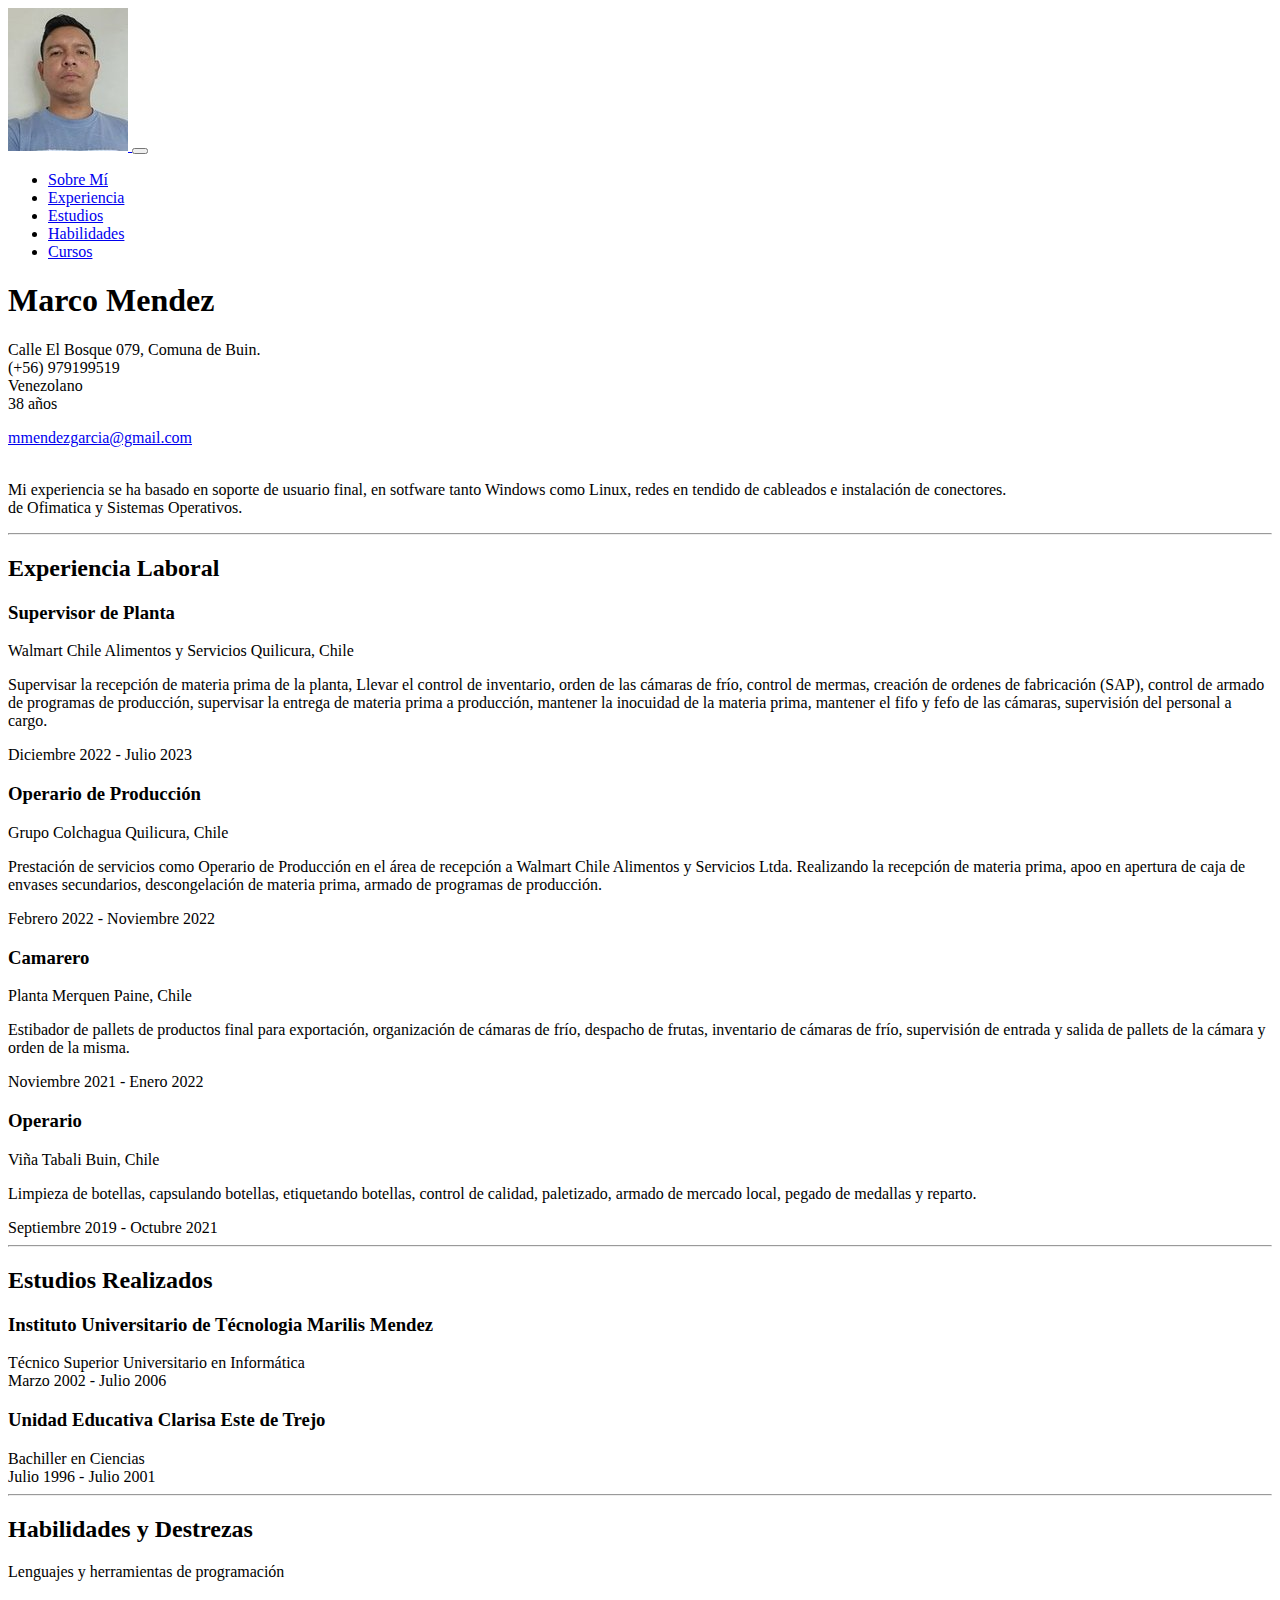
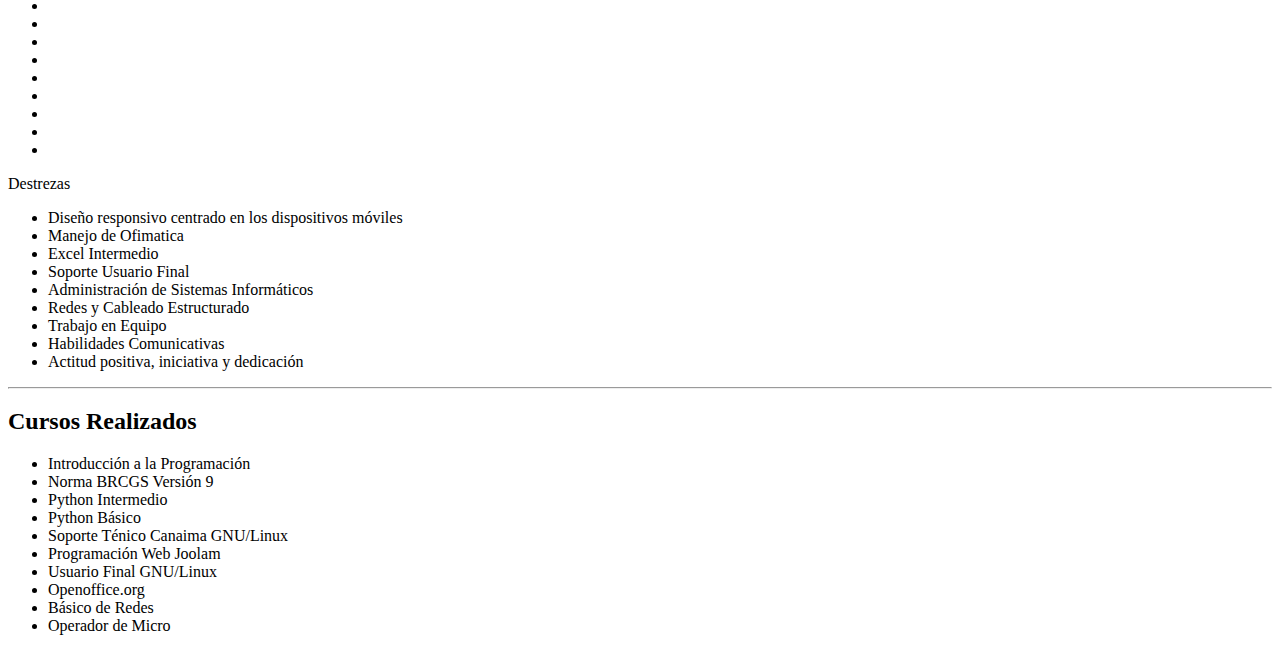
==== index.html @ f88b3b7e "Iniciando mi proyecto" ====
<!DOCTYPE html>
<html lang="es">

<head>
  <meta charset="UTF-8">
  <meta name="viewport" content="width=device-width, initial-scale=1.0">
  <link href="https://cdn.jsdelivr.net/npm/bootstrap@5.2.3/dist/css/bootstrap.min.css" rel="stylesheet"
    integrity="sha384-rbsA2VBKQhggwzxH7pPCaAqO46MgnOM80zW1RWuH61DGLwZJEdK2Kadq2F9CUG65" crossorigin="anonymous">
  <link rel="stylesheet" href="https://cdnjs.cloudflare.com/ajax/libs/font-awesome/6.4.2/css/all.min.css"
    integrity="sha512-z3gLpd7yknf1YoNbCzqRKc4qyor8gaKU1qmn+CShxbuBusANI9QpRohGBreCFkKxLhei6S9CQXFEbbKuqLg0DA=="
    crossorigin="anonymous" referrerpolicy="no-referrer" />
  <link rel="stylesheet" href="./assest/style.css">
  <title>Curriculum Vitae</title>
</head>

<body>
  <!-- Navegación -->
  <nav class="navbar navbar-expand-lg navbar-dark bg-primary">
    <div class="container-fluid">
      <a class="navbar-brand" href="#"> <img class="img-fluid img-profile rounded-circle mx-auto mb-2"
          src="./assest/img/perfil.jpg" alt="Foto de Marco"> </a>
      <button class="navbar-toggler" type="button" data-bs-toggle="collapse" data-bs-target="#navbarNav"
        aria-controls="navbarNav" aria-expanded="false" aria-label="Toggle navigation">
        <span class="navbar-toggler-icon"></span>
      </button>
      <div class="collapse navbar-collapse" id="navbarNav">
        <ul class="navbar-nav ms-auto">
          <li class="nav-item">
            <a class="nav-link active fs-2 fw-bold" aria-current="page" href="#about">Sobre Mí</a>
          </li>
          <li class="nav-item">
            <a class="nav-link active fs-2 fw-bold" href="#experience">Experiencia</a>
          </li>
          <li class="nav-item">
            <a class="nav-link active fs-2 fw-bold" href="#education">Estudios</a>
          </li>
          <li class="nav-item">
            <a class="nav-link active fs-2 fw-bold" href="#skills">Habilidades</a>
          </li>
          <li class="nav-item">
            <a class="nav-link active fs-2 fw-bold" href="#courses">Cursos</a>
          </li>
        </ul>
      </div>
    </div>
  </nav>
  <!-- Contenido de mi página -->
  <div class="container-fluid py-5">
    <!-- Sobre mí -->
    <section class="resume-section" id="about">
      <div class="resume-section-content">
        <h1 class="fs-1 fw-bold"> Marco Mendez </h1>
      </div>
      <div class="subheading">
        <p> Calle El Bosque 079, Comuna de Buin. <br>
          (+56) 979199519 <br> Venezolano <br> 38 años
        </p>
        <a href="mmendezgarcia@gmail.com">mmendezgarcia@gmail.com</a>
      </div> <br>
      <p class="lead">Mi experiencia se ha basado en soporte de usuario final, en sotfware tanto Windows como Linux,
        redes en tendido de cableados e instalación de conectores. <br> de Ofimatica y Sistemas Operativos.
      </p>
      <div class="social-icons gap-5">
        <a class="social-icon" target="_blank" href="https://www.linkedin.com/in/marco-mendez-125409aa/"><i
            class="fab fa-linkedin-in fa-4x"></i></a>
        <a class="social-icon" href="#!"><i class="fab fa-github fa-4x"></i></a>
        <a class="social-icon" href="#!"><i class="fab fa-twitter fa-4x"></i></a>
        <a class="social-icon" href="#!"><i class="fab fa-facebook-f fa-4x"></i></a>
      </div>
    </section>
  </div>
  <hr class="m-0">
  <!-- Experiencia Laboral-->
  <section class="resume-section py-5" id="experience">
    <div class="resume-section-content">
      <h2 class="mb-5">Experiencia Laboral</h2>
      <div class="d-flex flex-column flex-md-row justify-content-between mb-5">
        <div class="flex-grow-1">
          <h3 class="mb-0">Supervisor de Planta</h3>
          <div class="subheading mb-3">Walmart Chile Alimentos y Servicios Quilicura, Chile</div>
          <p>Supervisar la recepción de materia prima de la planta, Llevar el control de inventario, orden de las cámaras de frío, control de mermas, creación de ordenes de fabricación (SAP), control de armado de programas de producción, supervisar la entrega de materia prima a producción, mantener la inocuidad de la materia prima, mantener el fifo y fefo de las cámaras, supervisión del personal a cargo.
          </p>
        </div>
        <div class="flex-shrink-0"><span class="text-primary">Diciembre 2022 - Julio 2023</span></div>
      </div>
      <div class="d-flex flex-column flex-md-row justify-content-between mb-5">
        <div class="flex-grow-1">
          <h3 class="mb-0">Operario de Producción</h3>
          <div class="subheading mb-3">Grupo Colchagua Quilicura, Chile</div>
          <p>Prestación de servicios como Operario de Producción en el área de recepción a Walmart Chile Alimentos y Servicios Ltda. Realizando la recepción de materia prima, apoo en apertura de caja de envases secundarios, descongelación de materia prima, armado de programas de producción.
          </p>
        </div>
        <div class="flex-shrink-0"><span class="text-primary">Febrero 2022 - Noviembre 2022</span></div>
      </div>
      <div class="d-flex flex-column flex-md-row justify-content-between mb-5">
        <div class="flex-grow-1">
          <h3 class="mb-0">Camarero</h3>
          <div class="subheading mb-3">Planta Merquen Paine, Chile</div>
          <p>Estibador de pallets de productos final para exportación, organización de cámaras de frío, despacho de frutas, inventario de cámaras de frío, supervisión de entrada y salida de pallets de la cámara y orden de la misma.
          </p>
        </div>
        <div class="flex-shrink-0"><span class="text-primary">Noviembre 2021 - Enero 2022</span></div>
      </div>
      <div class="d-flex flex-column flex-md-row justify-content-between">
        <div class="flex-grow-1">
          <h3 class="mb-0">Operario</h3>
          <div class="subheading mb-3">Viña Tabali Buin, Chile</div>
          <p>Limpieza de botellas, capsulando botellas, etiquetando botellas, control de calidad, paletizado, armado de mercado local, pegado de medallas y reparto.
          </p>
        </div>
        <div class="flex-shrink-0"><span class="text-primary">Septiembre 2019 - Octubre 2021</span></div>
      </div>
    </div>
  </section>
  <hr class="m-0" />
  <!-- Educación-->
  <section class="resume-section py-5" id="education">
    <div class="resume-section-content">
      <h2 class="mb-5">Estudios Realizados</h2>
      <div class="d-flex flex-column flex-md-row justify-content-between mb-5">
        <div class="flex-grow-1">
          <h3 class="mb-0">Instituto Universitario de Técnologia Marilis Mendez</h3>
          <div class="subheading mb-3">Técnico Superior Universitario en Informática</div>
        </div>
        <div class="flex-shrink-0"><span class="text-primary">Marzo 2002 - Julio 2006</span></div>
      </div>
      <div class="d-flex flex-column flex-md-row justify-content-between">
        <div class="flex-grow-1">
          <h3 class="mb-0">Unidad Educativa Clarisa Este de Trejo</h3>
          <div class="subheading mb-3">Bachiller en Ciencias</div>
        </div>
        <div class="flex-shrink-0"><span class="text-primary">Julio 1996 - Julio 2001</span></div>
      </div>
    </div>
  </section>
  <hr class="m-0" />
  <!-- Habilidades-->
  <section class="resume-section py-5" id="skills">
    <div class="resume-section-content">
      <h2 class="mb-4">Habilidades y Destrezas</h2>
      <div class="subheading fs-4 mb-4">Lenguajes y herramientas de programación</div>
        <ul class="list-inline dev-icons">
          <li class="list-inline-item"><i class="fab fa-html5 fa-4x"></i></li>
          <li class="list-inline-item"><i class="fab fa-css3-alt fa-4x"></i></li>
          <li class="list-inline-item"><i class="fa-brands fa-bootstrap fa-4x"></i></li>
          <li class="list-inline-item"><i class="fa-brands fa-linux fa-4x"></i></li>
          <li class="list-inline-item"><i class="fa-brands fa-ubuntu fa-4x"></i></li>
          <li class="list-inline-item"><i class="fa-brands fa-git fa-4x"></i></li>
          <li class="list-inline-item"><i class="fa-brands fa-github fa-4x"></i></li>
          <li class="list-inline-item"><i class="fa-brands fa-python fa-4x"></i></li>
          <li class="list-inline-item"><i class="fa-brands fa-joomla fa-4x"></i></li>
        </ul>
      <div class="subheading mb-3">Destrezas</div>
        <ul class="fa-ul mb-0">
          <li>
            <span class="fa-li"><i class="fas fa-check"></i></span>
            Diseño responsivo centrado en los dispositivos móviles
          </li>
          <li>
            <span class="fa-li"><i class="fas fa-check"></i></span>
            Manejo de Ofimatica
          </li>
          <li>
            <span class="fa-li"><i class="fas fa-check"></i></span>
            Excel Intermedio
          </li>
          <li>
            <span class="fa-li"><i class="fas fa-check"></i></span>
            Soporte Usuario Final
          </li>
          <li>
            <span class="fa-li"><i class="fas fa-check"></i></span>
            Administración de Sistemas Informáticos
          </li>
          <li>
            <span class="fa-li"><i class="fas fa-check"></i></span>
            Redes y Cableado Estructurado
          </li>
          <li>
            <span class="fa-li"><i class="fas fa-check"></i></span>
            Trabajo en Equipo
          </li>
          <li>
            <span class="fa-li"><i class="fas fa-check"></i></span>
            Habilidades Comunicativas
          </li>
          <li>
            <span class="fa-li"><i class="fas fa-check"></i></span>
            Actitud positiva, iniciativa y dedicación
          </li>
        </ul>
    </div>
  </section>
  <hr class="m-0">
  <!-- Cursos-->
  <section class="resume-section py-5" id="courses">
    <div class="resume-section-content">
      <h2 class="mb-5">Cursos Realizados</h2>
        <ul class="fa-ul mb-0">
          <li>
            <span class="fa-li"><i class="fa-solid fa-database"></i></span>
            Introducción a la Programación
          </li>
          <li>
            <span class="fa-li"><i class="fa-solid fa-utensils"></i></span>
            Norma BRCGS Versión 9
          </li>
          <li>
            <span class="fa-li"><i class="fa-brands fa-python"></i></span>
            Python Intermedio
          </li>
          <li>
            <span class="fa-li"><i class="fa-brands fa-python"></i></span>
            Python Básico
          </li>
          <li>
            <span class="fa-li"><i class="fa-brands fa-linux"></i></span>
            Soporte Ténico Canaima GNU/Linux
          </li>
          <li>
            <span class="fa-li"><i class="fa-brands fa-joomla"></i></span>
            Programación Web Joolam
          </li>
          <li>
            <span class="fa-li"><i class="fa-brands fa-linux"></i></span>
            Usuario Final GNU/Linux
          </li>
          <li>
            <span class="fa-li"><i class="fa-brands fa-linux"></i></span>
            Openoffice.org
          </li>
          <li>
            <span class="fa-li"><i class="fa-solid fa-network-wired"></i></span>
            Básico de Redes
          </li>
          <li>
            <span class="fa-li"><i class="fa-solid fa-computer"></i></span>
            Operador de Micro
          </li>
        </ul>
      </div>


  <script src="https://cdn.jsdelivr.net/npm/bootstrap@5.2.3/dist/js/bootstrap.bundle.min.js"
    integrity="sha384-kenU1KFdBIe4zVF0s0G1M5b4hcpxyD9F7jL+jjXkk+Q2h455rYXK/7HAuoJl+0I4"
    crossorigin="anonymous"></script>
</body>

</html>
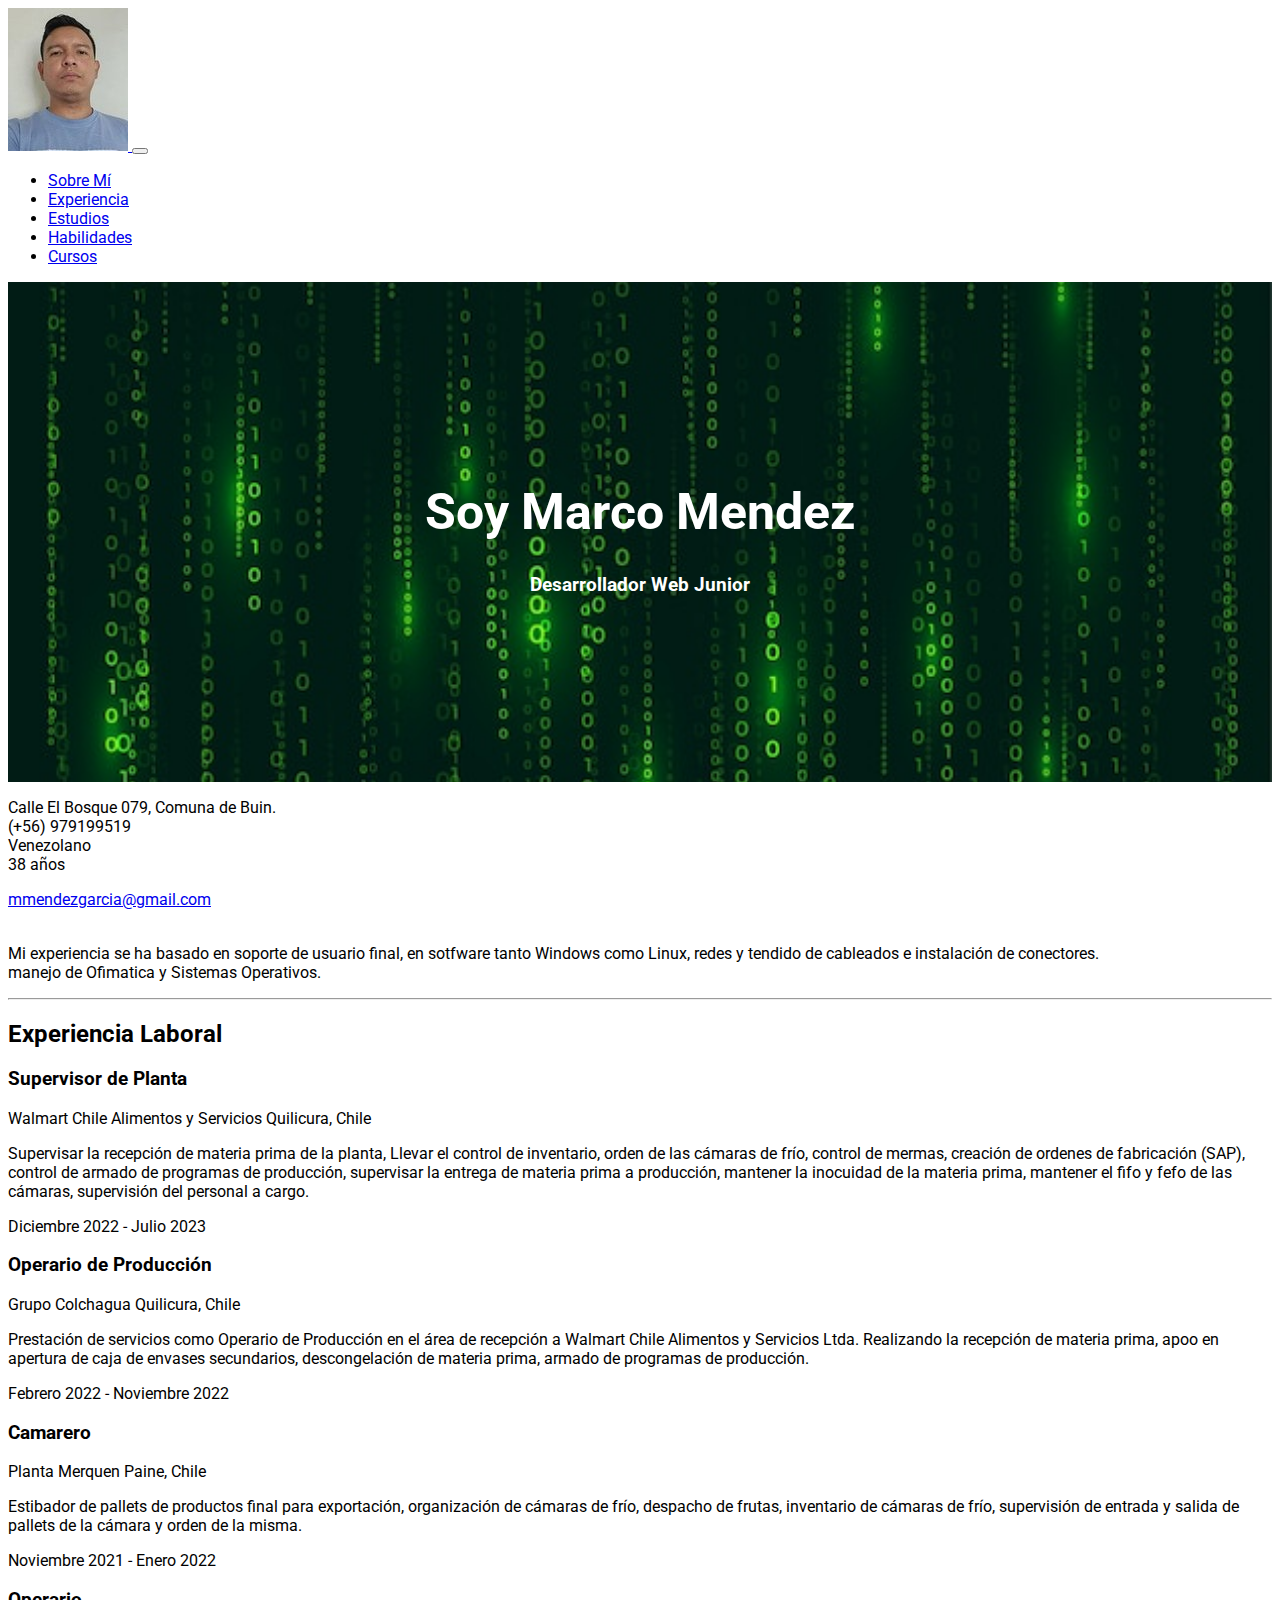
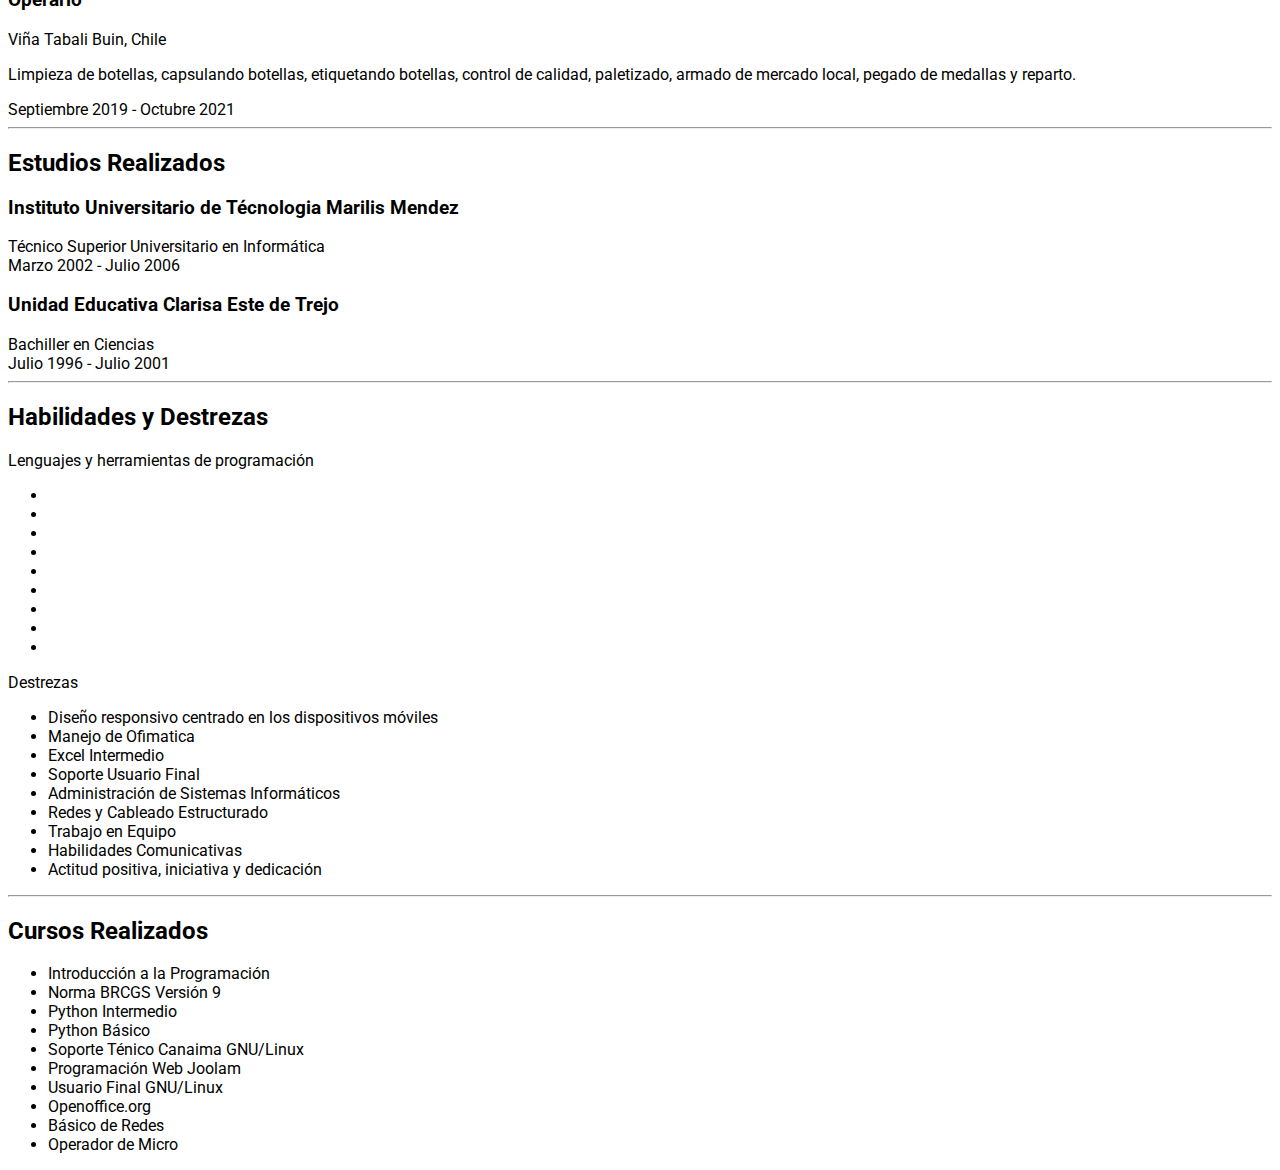
==== commit e5989808: "hero-section" ====
--- a/index.html
+++ b/index.html
@@ -9,7 +9,7 @@
   <link rel="stylesheet" href="https://cdnjs.cloudflare.com/ajax/libs/font-awesome/6.4.2/css/all.min.css"
     integrity="sha512-z3gLpd7yknf1YoNbCzqRKc4qyor8gaKU1qmn+CShxbuBusANI9QpRohGBreCFkKxLhei6S9CQXFEbbKuqLg0DA=="
     crossorigin="anonymous" referrerpolicy="no-referrer" />
-  <link rel="stylesheet" href="./assest/style.css">
+  <link rel="stylesheet" href="./assest/css/style.css">
   <title>Curriculum Vitae</title>
 </head>
 
@@ -44,21 +44,25 @@
       </div>
     </div>
   </nav>
+
   <!-- Contenido de mi página -->
+  <header>
+    <div class="hero-text">
+      <h1 style="font-size:50px">Soy Marco Mendez</h1>
+      <h3>Desarrollador Web Junior</h3>
+    </div>
+  </header>
   <div class="container-fluid py-5">
     <!-- Sobre mí -->
     <section class="resume-section" id="about">
-      <div class="resume-section-content">
-        <h1 class="fs-1 fw-bold"> Marco Mendez </h1>
-      </div>
       <div class="subheading">
         <p> Calle El Bosque 079, Comuna de Buin. <br>
-          (+56) 979199519 <br> Venezolano <br> 38 años
+        (+56) 979199519 <br> Venezolano <br> 38 años
         </p>
         <a href="mmendezgarcia@gmail.com">mmendezgarcia@gmail.com</a>
       </div> <br>
       <p class="lead">Mi experiencia se ha basado en soporte de usuario final, en sotfware tanto Windows como Linux,
-        redes en tendido de cableados e instalación de conectores. <br> de Ofimatica y Sistemas Operativos.
+        redes y tendido de cableados e instalación de conectores. <br> manejo de Ofimatica y Sistemas Operativos.
       </p>
       <div class="social-icons gap-5">
         <a class="social-icon" target="_blank" href="https://www.linkedin.com/in/marco-mendez-125409aa/"><i
@@ -112,7 +116,7 @@
       </div>
     </div>
   </section>
-  <hr class="m-0" />
+  <hr class="m-0">
   <!-- Educación-->
   <section class="resume-section py-5" id="education">
     <div class="resume-section-content">
@@ -133,7 +137,7 @@
       </div>
     </div>
   </section>
-  <hr class="m-0" />
+  <hr class="m-0">
   <!-- Habilidades-->
   <section class="resume-section py-5" id="skills">
     <div class="resume-section-content">
@@ -239,6 +243,7 @@
           </li>
         </ul>
       </div>
+    </section>
 
 
   <script src="https://cdn.jsdelivr.net/npm/bootstrap@5.2.3/dist/js/bootstrap.bundle.min.js"
--- a/assest/css/style.css
+++ b/assest/css/style.css
@@ -0,0 +1,24 @@
+@import url('https://fonts.googleapis.com/css2?family=Raleway:ital,wght@0,100;0,200;0,300;0,400;0,500;0,600;0,700;0,800;0,900;1,100;1,200;1,300;1,400;1,500;1,600;1,700;1,800;1,900&family=Roboto+Slab:wght@100;200;300;400;500;600;800;900&family=Roboto:wght@300;500&display=swap');
+
+* {
+    font-family: 'Roboto', sans-serif;
+}
+
+header {
+    background-image: url("../img/hero-section.jpg");
+    background-color: #cccccc;
+    height: 500px;
+    background-position: center;
+    background-repeat: no-repeat;
+    background-size: cover;
+    position: relative;
+  }
+
+  .hero-text {
+    text-align: center;
+    position: absolute;
+    top: 50%;
+    left: 50%;
+    transform: translate(-50%, -50%);
+    color: white;
+  }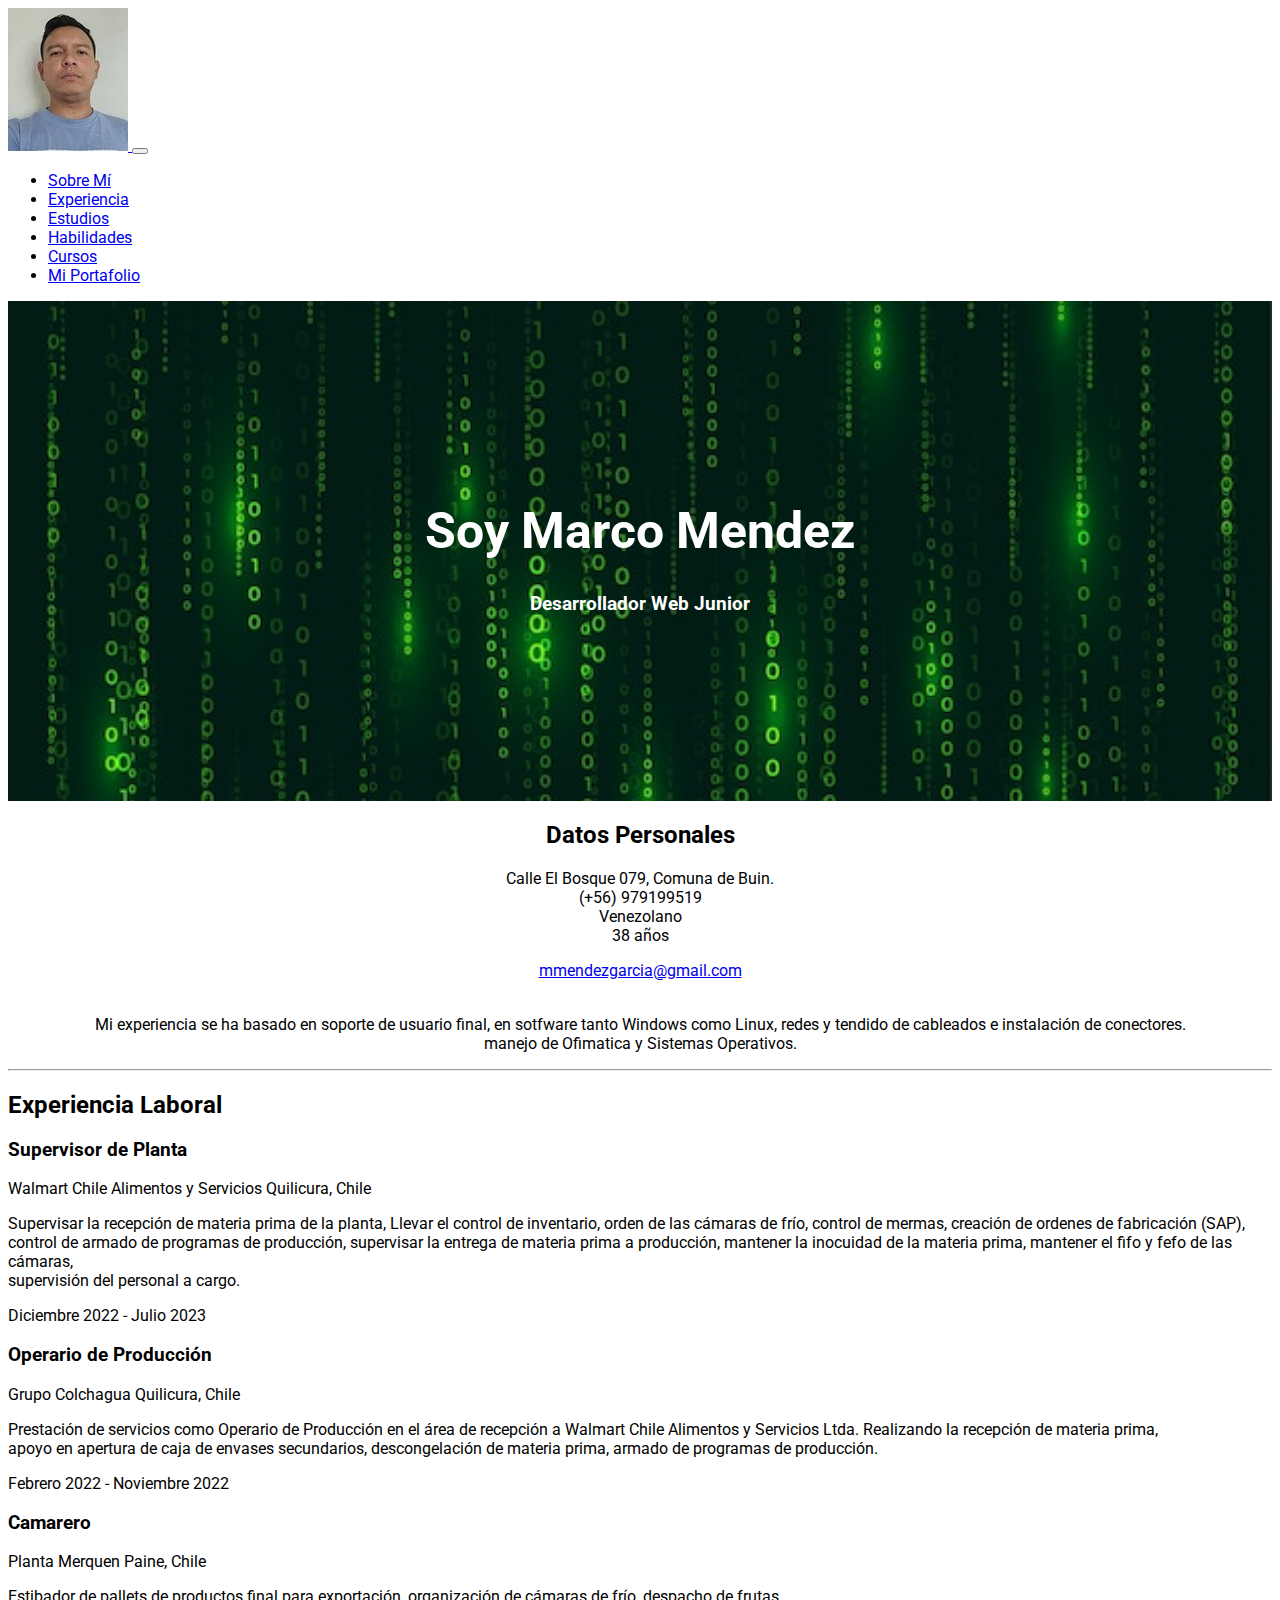
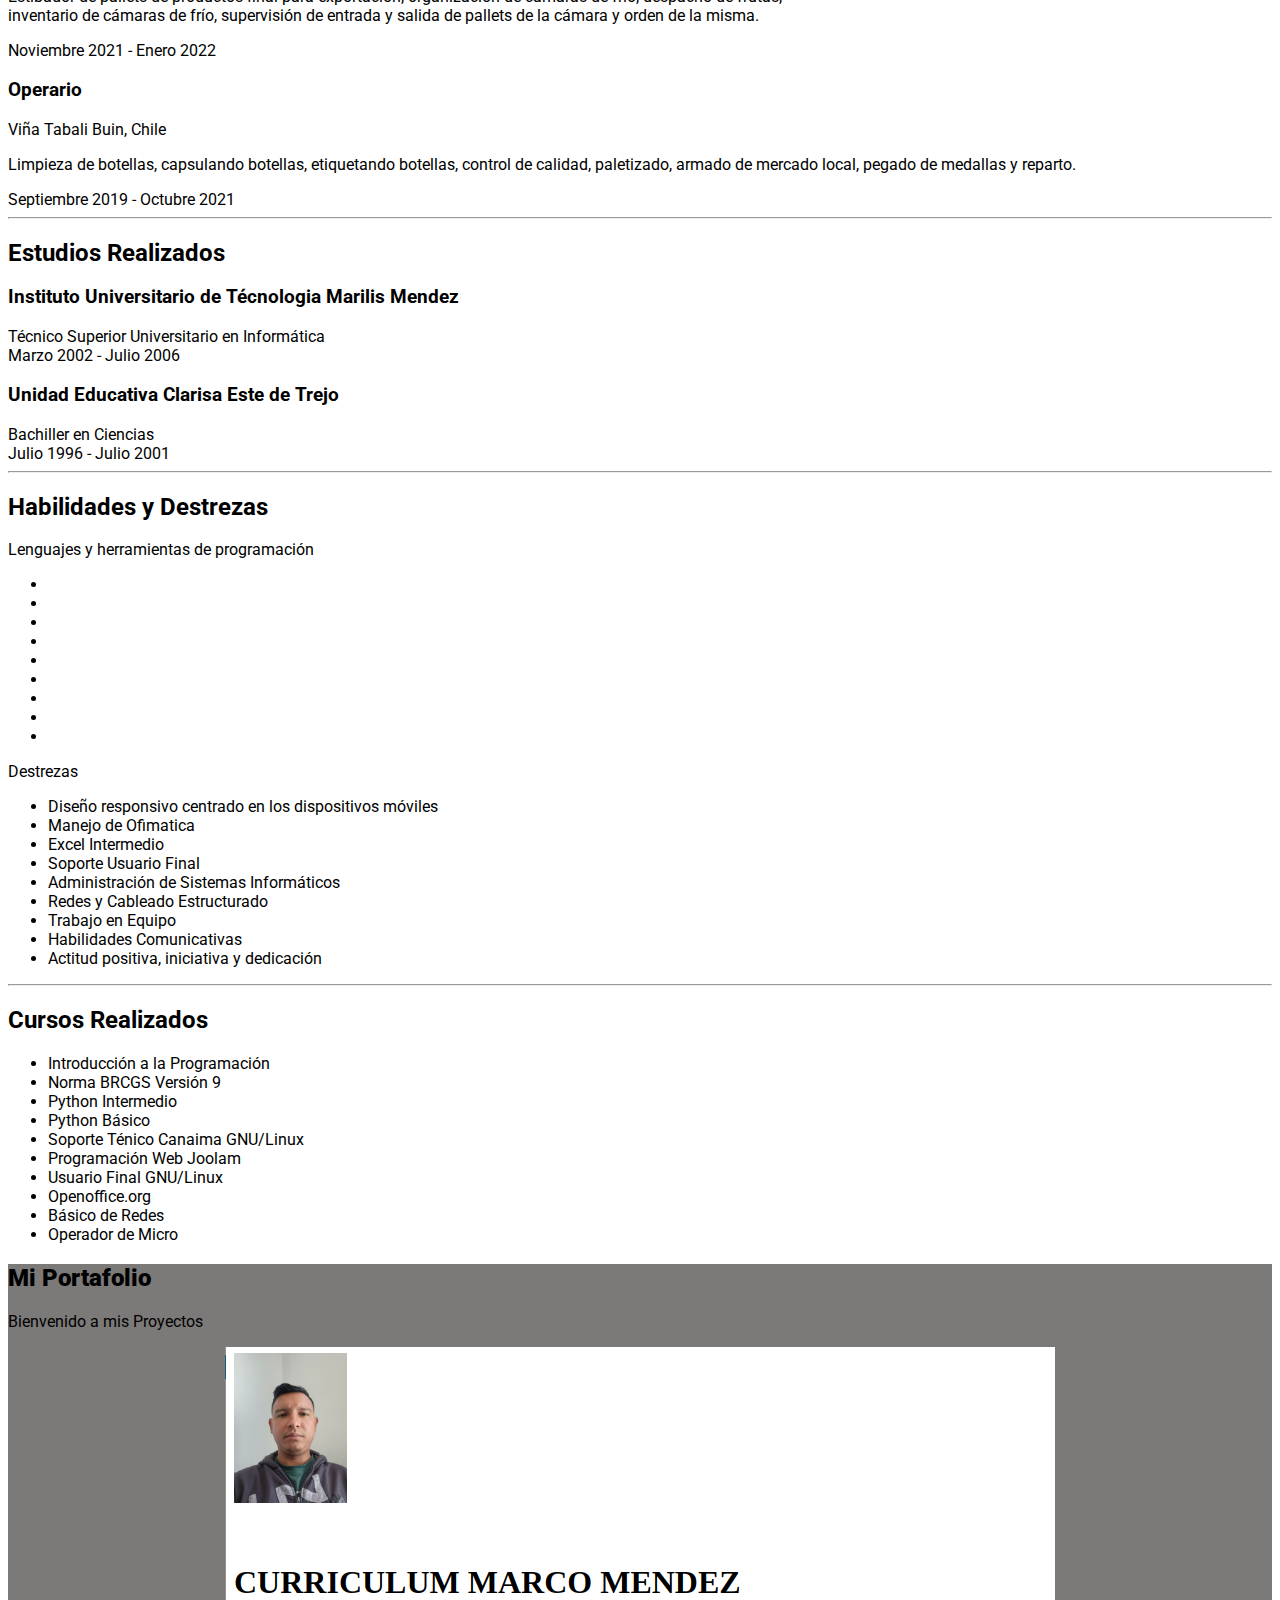
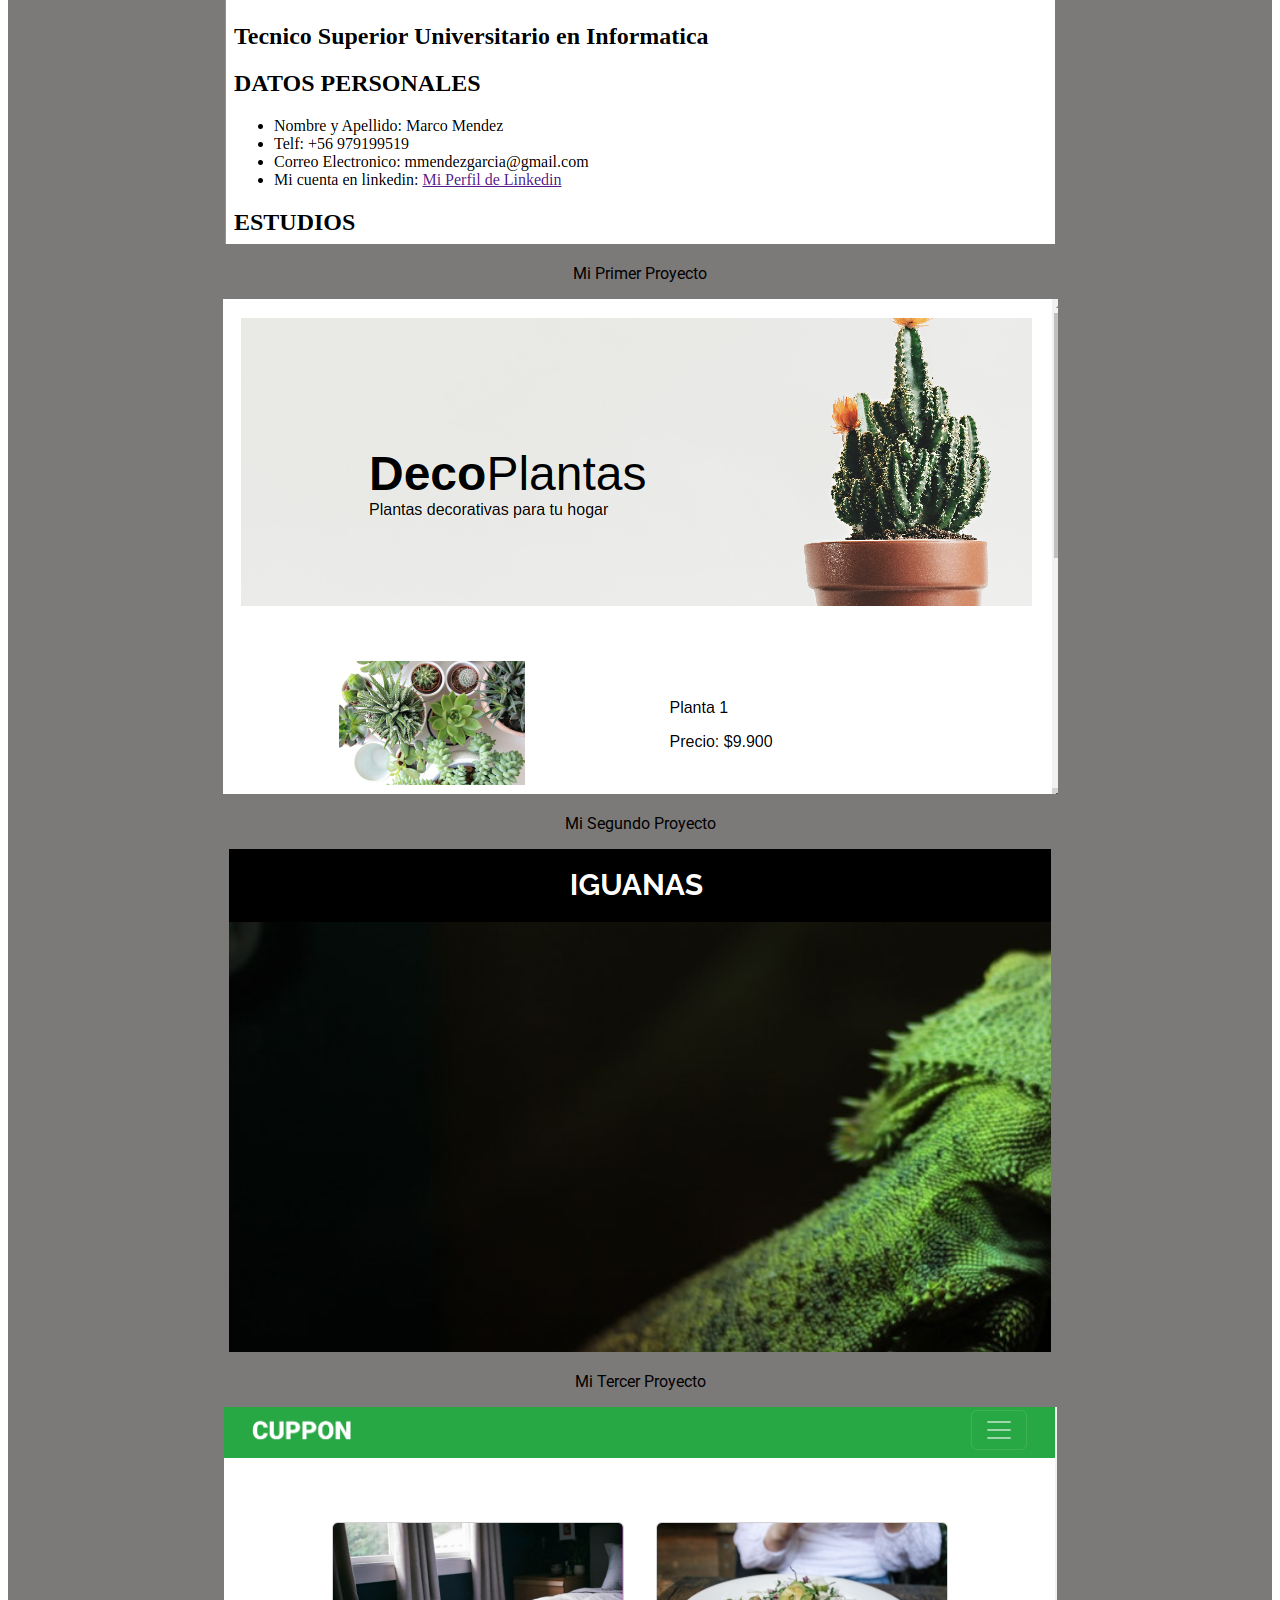
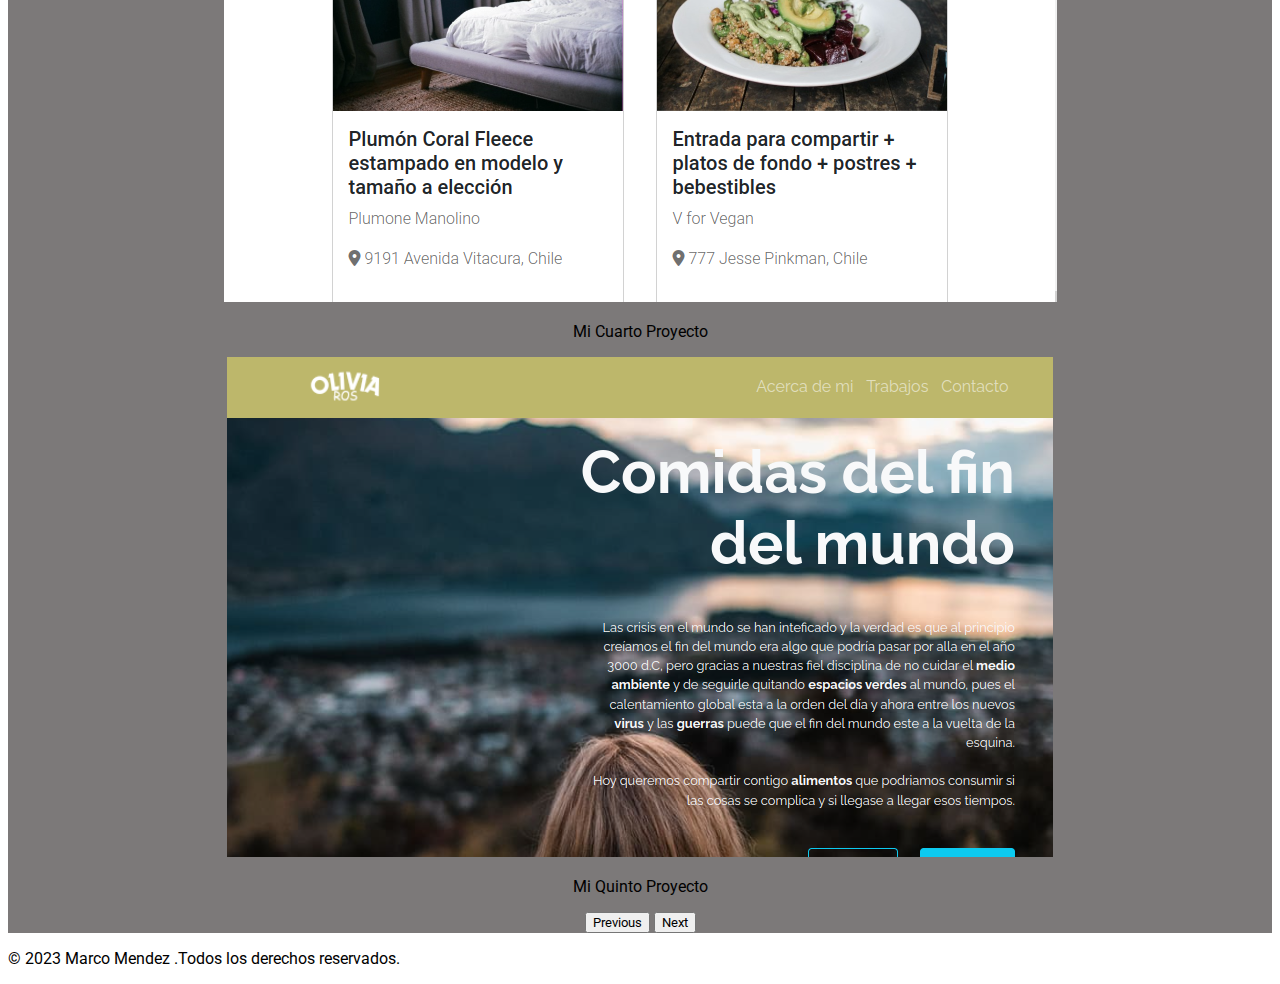
==== commit 4909a4e0: "Terminacion de mi cv" ====
--- a/index.html
+++ b/index.html
@@ -9,7 +9,7 @@
   <link rel="stylesheet" href="https://cdnjs.cloudflare.com/ajax/libs/font-awesome/6.4.2/css/all.min.css"
     integrity="sha512-z3gLpd7yknf1YoNbCzqRKc4qyor8gaKU1qmn+CShxbuBusANI9QpRohGBreCFkKxLhei6S9CQXFEbbKuqLg0DA=="
     crossorigin="anonymous" referrerpolicy="no-referrer" />
-  <link rel="stylesheet" href="./assest/css/style.css">
+  <link rel="stylesheet" href="./assets/css/style.css">
   <title>Curriculum Vitae</title>
 </head>
 
@@ -18,7 +18,7 @@
   <nav class="navbar navbar-expand-lg navbar-dark bg-primary">
     <div class="container-fluid">
       <a class="navbar-brand" href="#"> <img class="img-fluid img-profile rounded-circle mx-auto mb-2"
-          src="./assest/img/perfil.jpg" alt="Foto de Marco"> </a>
+          src="./assets/img/perfil.jpg" alt="Foto de Marco"> </a>
       <button class="navbar-toggler" type="button" data-bs-toggle="collapse" data-bs-target="#navbarNav"
         aria-controls="navbarNav" aria-expanded="false" aria-label="Toggle navigation">
         <span class="navbar-toggler-icon"></span>
@@ -40,6 +40,9 @@
           <li class="nav-item">
             <a class="nav-link active fs-2 fw-bold" href="#courses">Cursos</a>
           </li>
+          <li class="nav-item">
+            <a class="nav-link active fs-2 fw-bold" href="#portafolio">Mi Portafolio</a>
+          </li>
         </ul>
       </div>
     </div>
@@ -52,37 +55,34 @@
       <h3>Desarrollador Web Junior</h3>
     </div>
   </header>
-  <div class="container-fluid py-5">
+  <div class="container py-5">
     <!-- Sobre mí -->
     <section class="resume-section" id="about">
+      <h2>Datos Personales</h2>
       <div class="subheading">
         <p> Calle El Bosque 079, Comuna de Buin. <br>
-        (+56) 979199519 <br> Venezolano <br> 38 años
+          (+56) 979199519 <br> Venezolano <br> 38 años
         </p>
         <a href="mmendezgarcia@gmail.com">mmendezgarcia@gmail.com</a>
       </div> <br>
       <p class="lead">Mi experiencia se ha basado en soporte de usuario final, en sotfware tanto Windows como Linux,
         redes y tendido de cableados e instalación de conectores. <br> manejo de Ofimatica y Sistemas Operativos.
       </p>
-      <div class="social-icons gap-5">
-        <a class="social-icon" target="_blank" href="https://www.linkedin.com/in/marco-mendez-125409aa/"><i
-            class="fab fa-linkedin-in fa-4x"></i></a>
-        <a class="social-icon" href="#!"><i class="fab fa-github fa-4x"></i></a>
-        <a class="social-icon" href="#!"><i class="fab fa-twitter fa-4x"></i></a>
-        <a class="social-icon" href="#!"><i class="fab fa-facebook-f fa-4x"></i></a>
-      </div>
     </section>
   </div>
   <hr class="m-0">
   <!-- Experiencia Laboral-->
-  <section class="resume-section py-5" id="experience">
+  <section class="resume-section text-bg-dark p-5" id="experience">
     <div class="resume-section-content">
       <h2 class="mb-5">Experiencia Laboral</h2>
       <div class="d-flex flex-column flex-md-row justify-content-between mb-5">
         <div class="flex-grow-1">
           <h3 class="mb-0">Supervisor de Planta</h3>
           <div class="subheading mb-3">Walmart Chile Alimentos y Servicios Quilicura, Chile</div>
-          <p>Supervisar la recepción de materia prima de la planta, Llevar el control de inventario, orden de las cámaras de frío, control de mermas, creación de ordenes de fabricación (SAP), control de armado de programas de producción, supervisar la entrega de materia prima a producción, mantener la inocuidad de la materia prima, mantener el fifo y fefo de las cámaras, supervisión del personal a cargo.
+          <p>Supervisar la recepción de materia prima de la planta, Llevar el control de inventario, orden de las
+            cámaras de frío, control de mermas, creación de ordenes de fabricación (SAP), <br> control de armado de
+            programas de producción, supervisar la entrega de materia prima a producción, mantener la inocuidad de la
+            materia prima, mantener el fifo y fefo de las cámaras, <br> supervisión del personal a cargo.
           </p>
         </div>
         <div class="flex-shrink-0"><span class="text-primary">Diciembre 2022 - Julio 2023</span></div>
@@ -91,7 +91,9 @@
         <div class="flex-grow-1">
           <h3 class="mb-0">Operario de Producción</h3>
           <div class="subheading mb-3">Grupo Colchagua Quilicura, Chile</div>
-          <p>Prestación de servicios como Operario de Producción en el área de recepción a Walmart Chile Alimentos y Servicios Ltda. Realizando la recepción de materia prima, apoo en apertura de caja de envases secundarios, descongelación de materia prima, armado de programas de producción.
+          <p>Prestación de servicios como Operario de Producción en el área de recepción a Walmart Chile Alimentos y
+            Servicios Ltda. Realizando la recepción de materia prima, <br> apoyo en apertura de caja de envases
+            secundarios, descongelación de materia prima, armado de programas de producción.
           </p>
         </div>
         <div class="flex-shrink-0"><span class="text-primary">Febrero 2022 - Noviembre 2022</span></div>
@@ -100,7 +102,9 @@
         <div class="flex-grow-1">
           <h3 class="mb-0">Camarero</h3>
           <div class="subheading mb-3">Planta Merquen Paine, Chile</div>
-          <p>Estibador de pallets de productos final para exportación, organización de cámaras de frío, despacho de frutas, inventario de cámaras de frío, supervisión de entrada y salida de pallets de la cámara y orden de la misma.
+          <p>Estibador de pallets de productos final para exportación, organización de cámaras de frío, despacho de
+            frutas, <br> inventario de cámaras de frío, supervisión de entrada y salida de pallets de la cámara y orden
+            de la misma.
           </p>
         </div>
         <div class="flex-shrink-0"><span class="text-primary">Noviembre 2021 - Enero 2022</span></div>
@@ -109,7 +113,8 @@
         <div class="flex-grow-1">
           <h3 class="mb-0">Operario</h3>
           <div class="subheading mb-3">Viña Tabali Buin, Chile</div>
-          <p>Limpieza de botellas, capsulando botellas, etiquetando botellas, control de calidad, paletizado, armado de mercado local, pegado de medallas y reparto.
+          <p>Limpieza de botellas, capsulando botellas, etiquetando botellas, control de calidad, paletizado, armado de
+            mercado local, pegado de medallas y reparto.
           </p>
         </div>
         <div class="flex-shrink-0"><span class="text-primary">Septiembre 2019 - Octubre 2021</span></div>
@@ -118,7 +123,7 @@
   </section>
   <hr class="m-0">
   <!-- Educación-->
-  <section class="resume-section py-5" id="education">
+  <section class="resume-section text-bg-dark p-5" id="education">
     <div class="resume-section-content">
       <h2 class="mb-5">Estudios Realizados</h2>
       <div class="d-flex flex-column flex-md-row justify-content-between mb-5">
@@ -139,111 +144,196 @@
   </section>
   <hr class="m-0">
   <!-- Habilidades-->
-  <section class="resume-section py-5" id="skills">
+  <section class="resume-section p-5" id="skills">
     <div class="resume-section-content">
       <h2 class="mb-4">Habilidades y Destrezas</h2>
       <div class="subheading fs-4 mb-4">Lenguajes y herramientas de programación</div>
-        <ul class="list-inline dev-icons">
-          <li class="list-inline-item"><i class="fab fa-html5 fa-4x"></i></li>
-          <li class="list-inline-item"><i class="fab fa-css3-alt fa-4x"></i></li>
-          <li class="list-inline-item"><i class="fa-brands fa-bootstrap fa-4x"></i></li>
-          <li class="list-inline-item"><i class="fa-brands fa-linux fa-4x"></i></li>
-          <li class="list-inline-item"><i class="fa-brands fa-ubuntu fa-4x"></i></li>
-          <li class="list-inline-item"><i class="fa-brands fa-git fa-4x"></i></li>
-          <li class="list-inline-item"><i class="fa-brands fa-github fa-4x"></i></li>
-          <li class="list-inline-item"><i class="fa-brands fa-python fa-4x"></i></li>
-          <li class="list-inline-item"><i class="fa-brands fa-joomla fa-4x"></i></li>
-        </ul>
+      <ul class="list-inline dev-icons">
+        <li class="list-inline-item"><i class="fab fa-html5 fa-4x"></i></li>
+        <li class="list-inline-item"><i class="fab fa-css3-alt fa-4x"></i></li>
+        <li class="list-inline-item"><i class="fa-brands fa-bootstrap fa-4x"></i></li>
+        <li class="list-inline-item"><i class="fa-brands fa-linux fa-4x"></i></li>
+        <li class="list-inline-item"><i class="fa-brands fa-ubuntu fa-4x"></i></li>
+        <li class="list-inline-item"><i class="fa-brands fa-git fa-4x"></i></li>
+        <li class="list-inline-item"><i class="fa-brands fa-github fa-4x"></i></li>
+        <li class="list-inline-item"><i class="fa-brands fa-python fa-4x"></i></li>
+        <li class="list-inline-item"><i class="fa-brands fa-joomla fa-4x"></i></li>
+      </ul>
       <div class="subheading mb-3">Destrezas</div>
-        <ul class="fa-ul mb-0">
-          <li>
-            <span class="fa-li"><i class="fas fa-check"></i></span>
-            Diseño responsivo centrado en los dispositivos móviles
-          </li>
-          <li>
-            <span class="fa-li"><i class="fas fa-check"></i></span>
-            Manejo de Ofimatica
-          </li>
-          <li>
-            <span class="fa-li"><i class="fas fa-check"></i></span>
-            Excel Intermedio
-          </li>
-          <li>
-            <span class="fa-li"><i class="fas fa-check"></i></span>
-            Soporte Usuario Final
-          </li>
-          <li>
-            <span class="fa-li"><i class="fas fa-check"></i></span>
-            Administración de Sistemas Informáticos
-          </li>
-          <li>
-            <span class="fa-li"><i class="fas fa-check"></i></span>
-            Redes y Cableado Estructurado
-          </li>
-          <li>
-            <span class="fa-li"><i class="fas fa-check"></i></span>
-            Trabajo en Equipo
-          </li>
-          <li>
-            <span class="fa-li"><i class="fas fa-check"></i></span>
-            Habilidades Comunicativas
-          </li>
-          <li>
-            <span class="fa-li"><i class="fas fa-check"></i></span>
-            Actitud positiva, iniciativa y dedicación
-          </li>
-        </ul>
+      <ul class="fa-ul mb-0">
+        <li>
+          <span class="fa-li"><i class="fas fa-check"></i></span>
+          Diseño responsivo centrado en los dispositivos móviles
+        </li>
+        <li>
+          <span class="fa-li"><i class="fas fa-check"></i></span>
+          Manejo de Ofimatica
+        </li>
+        <li>
+          <span class="fa-li"><i class="fas fa-check"></i></span>
+          Excel Intermedio
+        </li>
+        <li>
+          <span class="fa-li"><i class="fas fa-check"></i></span>
+          Soporte Usuario Final
+        </li>
+        <li>
+          <span class="fa-li"><i class="fas fa-check"></i></span>
+          Administración de Sistemas Informáticos
+        </li>
+        <li>
+          <span class="fa-li"><i class="fas fa-check"></i></span>
+          Redes y Cableado Estructurado
+        </li>
+        <li>
+          <span class="fa-li"><i class="fas fa-check"></i></span>
+          Trabajo en Equipo
+        </li>
+        <li>
+          <span class="fa-li"><i class="fas fa-check"></i></span>
+          Habilidades Comunicativas
+        </li>
+        <li>
+          <span class="fa-li"><i class="fas fa-check"></i></span>
+          Actitud positiva, iniciativa y dedicación
+        </li>
+      </ul>
     </div>
   </section>
   <hr class="m-0">
   <!-- Cursos-->
-  <section class="resume-section py-5" id="courses">
+  <section class="resume-section p-5" id="courses">
     <div class="resume-section-content">
       <h2 class="mb-5">Cursos Realizados</h2>
-        <ul class="fa-ul mb-0">
-          <li>
-            <span class="fa-li"><i class="fa-solid fa-database"></i></span>
-            Introducción a la Programación
-          </li>
-          <li>
-            <span class="fa-li"><i class="fa-solid fa-utensils"></i></span>
-            Norma BRCGS Versión 9
-          </li>
-          <li>
-            <span class="fa-li"><i class="fa-brands fa-python"></i></span>
-            Python Intermedio
-          </li>
-          <li>
-            <span class="fa-li"><i class="fa-brands fa-python"></i></span>
-            Python Básico
-          </li>
-          <li>
-            <span class="fa-li"><i class="fa-brands fa-linux"></i></span>
-            Soporte Ténico Canaima GNU/Linux
-          </li>
-          <li>
-            <span class="fa-li"><i class="fa-brands fa-joomla"></i></span>
-            Programación Web Joolam
-          </li>
-          <li>
-            <span class="fa-li"><i class="fa-brands fa-linux"></i></span>
-            Usuario Final GNU/Linux
-          </li>
-          <li>
-            <span class="fa-li"><i class="fa-brands fa-linux"></i></span>
-            Openoffice.org
-          </li>
-          <li>
-            <span class="fa-li"><i class="fa-solid fa-network-wired"></i></span>
-            Básico de Redes
-          </li>
-          <li>
-            <span class="fa-li"><i class="fa-solid fa-computer"></i></span>
-            Operador de Micro
-          </li>
-        </ul>
-      </div>
-    </section>
+      <ul class="fa-ul mb-0">
+        <li>
+          <span class="fa-li"><i class="fa-solid fa-database"></i></span>
+          Introducción a la Programación
+        </li>
+        <li>
+          <span class="fa-li"><i class="fa-solid fa-utensils"></i></span>
+          Norma BRCGS Versión 9
+        </li>
+        <li>
+          <span class="fa-li"><i class="fa-brands fa-python"></i></span>
+          Python Intermedio
+        </li>
+        <li>
+          <span class="fa-li"><i class="fa-brands fa-python"></i></span>
+          Python Básico
+        </li>
+        <li>
+          <span class="fa-li"><i class="fa-brands fa-linux"></i></span>
+          Soporte Ténico Canaima GNU/Linux
+        </li>
+        <li>
+          <span class="fa-li"><i class="fa-brands fa-joomla"></i></span>
+          Programación Web Joolam
+        </li>
+        <li>
+          <span class="fa-li"><i class="fa-brands fa-linux"></i></span>
+          Usuario Final GNU/Linux
+        </li>
+        <li>
+          <span class="fa-li"><i class="fa-brands fa-linux"></i></span>
+          Openoffice.org
+        </li>
+        <li>
+          <span class="fa-li"><i class="fa-solid fa-network-wired"></i></span>
+          Básico de Redes
+        </li>
+        <li>
+          <span class="fa-li"><i class="fa-solid fa-computer"></i></span>
+          Operador de Micro
+        </li>
+      </ul>
+    </div>
+  </section>
+
+  <!-- Potafolio -->
+  <section id="portafolio">
+    <h2 class="text-center text-light pt-3"> <strong> Mi Portafolio</strong> </h2>
+    <p class="text-center text-light">Bienvenido a mis Proyectos</p>
+    <div id="carouselExample" class="carousel slide container">
+      <div class="carousel-inner">
+        <div class="carousel-item active">
+          <div class="row justify-content-center">
+            <div class="col-md-6">
+              <div class="text-center">
+                <a href="./cv_Marco.html" target="_blank"> <img src="./assets/img/cv.png" class="d-block w-200"
+                    alt="CV de Marco"> </a>
+              </div>
+              <p class="text-center text-light fs-3">Mi Primer Proyecto</p>
+            </div>
+          </div>
+        </div>
+        <div class="carousel-item">
+          <div class="row justify-content-center">
+            <div class="col-md-6">
+              <div class="text-center">
+                <a href="./deco_plantas.html" target="_blank"><img src="./assets/img/deco.png" class="d-block w-200"
+                    alt="Landing Page DecoPlantas"></a>
+              </div>
+              <p class="text-center text-light fs-3">Mi Segundo Proyecto</p>
+            </div>
+          </div>
+        </div>
+        <div class="carousel-item">
+          <div class="row justify-content-center">
+            <div class="col-md-6">
+              <div class="text-center">
+                <a href="./iguana_page.html" target="_blank"><img src="./assets/img/iguana.png" class="d-block w-200"
+                    alt="Iguana Page"></a>
+              </div>
+              <p class="text-center text-light fs-3">Mi Tercer Proyecto</p>
+            </div>
+          </div>
+        </div>
+        <div class="carousel-item">
+          <div class="row justify-content-center">
+            <div class="col-md-6">
+              <div class="text-center">
+                <a href="./cuppon.html" target="_blank"><img src="./assets/img/cuppon.png" class="d-block w-200"
+                    alt="Cuppon Page"></a>
+              </div>
+              <p class="text-center text-light fs-3">Mi Cuarto Proyecto</p>
+            </div>
+          </div>
+        </div>
+        <div class="carousel-item">
+          <div class="row justify-content-center">
+            <div class="col-md-6">
+              <div class="text-center">
+                <a href="./github.html" target="_blank"><img src="./assets/img/github.png" class="d-block w-200"
+                    alt="Desafio5"></a>
+              </div>
+              <p class="text-center text-light fs-3">Mi Quinto Proyecto</p>
+            </div>
+          </div>
+        </div>
+      </div>
+      <button class="carousel-control-prev" type="button" data-bs-target="#carouselExample" data-bs-slide="prev">
+        <span class="carousel-control-prev-icon" aria-hidden="true"></span>
+        <span class="visually-hidden">Previous</span>
+      </button>
+      <button class="carousel-control-next" type="button" data-bs-target="#carouselExample" data-bs-slide="next">
+        <span class="carousel-control-next-icon" aria-hidden="true"></span>
+        <span class="visually-hidden">Next</span>
+      </button>
+    </div>
+  </section>
+  <!-- Footer -->
+  <footer class="text-center text-bg-dark p-3">
+    <p class="fw-light">© 2023 Marco Mendez .Todos los derechos reservados.</p>
+    <div class="social-icons d-flex justify-content-center gap-5">
+      <a class="social-icon" target="_blank" href="https://www.linkedin.com/in/marco-mendez-125409aa/"><i
+          class="fab fa-linkedin-in fa-4x"></i></a>
+      <a class="social-icon" target="_blank" href="https://github.com/MMendez206"><i
+          class="fab fa-github fa-4x"></i></a>
+      <a class="social-icon" target="_blank" href="https://www.facebook.com/MMendez206"><i
+          class="fab fa-facebook-f fa-4x"></i></a>
+    </div>
+  </footer>
 
 
   <script src="https://cdn.jsdelivr.net/npm/bootstrap@5.2.3/dist/js/bootstrap.bundle.min.js"
--- a/assets/css/style.css
+++ b/assets/css/style.css
@@ -0,0 +1,36 @@
+@import url('https://fonts.googleapis.com/css2?family=Raleway:ital,wght@0,100;0,200;0,300;0,400;0,500;0,600;0,700;0,800;0,900;1,100;1,200;1,300;1,400;1,500;1,600;1,700;1,800;1,900&family=Roboto+Slab:wght@100;200;300;400;500;600;800;900&family=Roboto:wght@300;500&display=swap');
+
+* {
+  font-family: 'Roboto', sans-serif;
+}
+
+header {
+  background-image: url("../img/hero-section.jpg");
+  background-color: #cccccc;
+  height: 500px;
+  background-position: center;
+  background-repeat: no-repeat;
+  background-size: cover;
+  position: relative;
+}
+
+.hero-text {
+  text-align: center;
+  position: absolute;
+  top: 50%;
+  left: 50%;
+  transform: translate(-50%, -50%);
+  color: white;
+}
+
+.container {
+  text-align: center;
+}
+
+#portafolio {
+  background-color: rgb(124, 121, 121);
+}
+
+.carousel-inner {
+  align-items: center;
+}